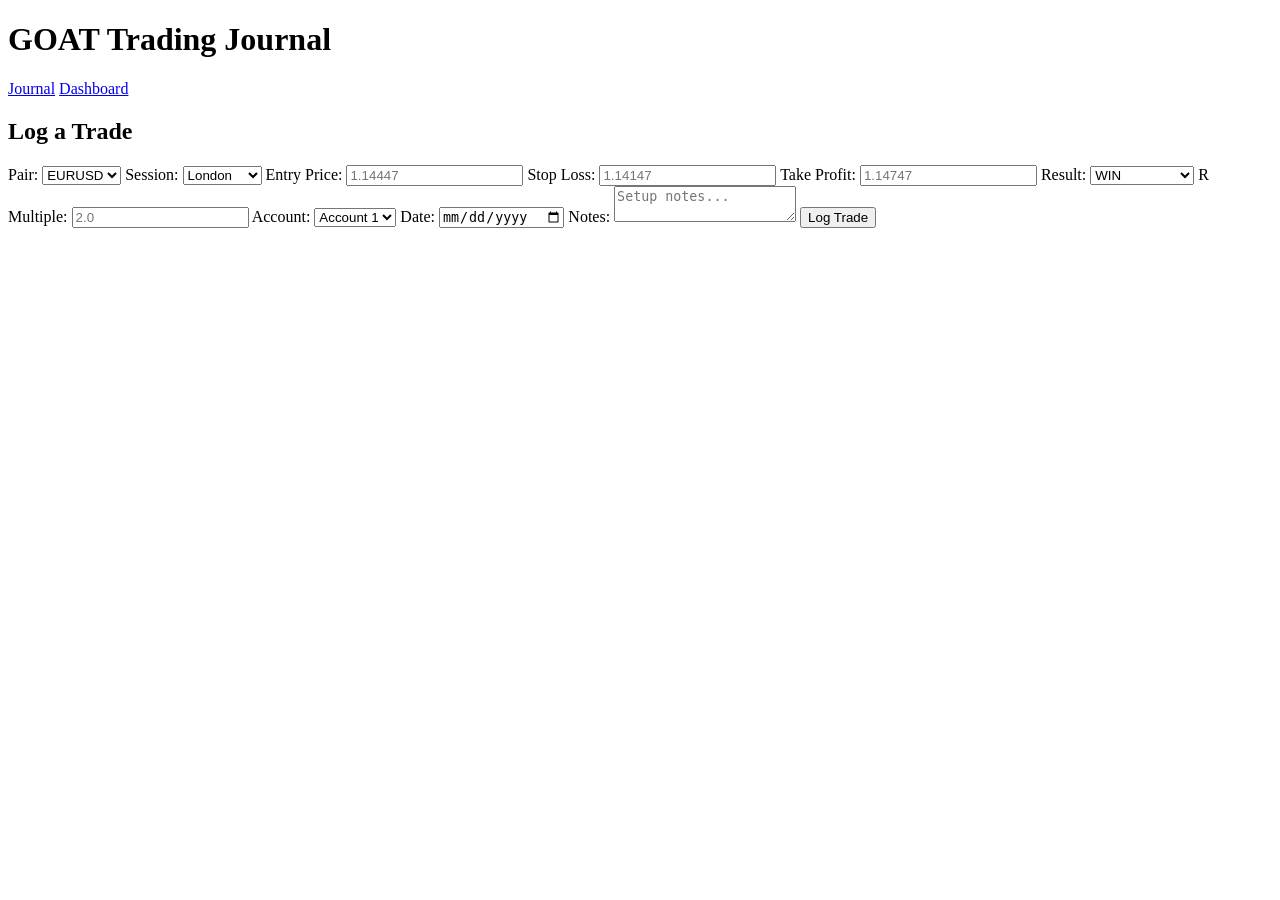
==== templates/index.html @ f4d1a102 "Session 5: Frontend complete - journal form and dashboard working" ====
<!DOCTYPE html>
<html lang="en">
<head>
    <!--character encoding - supports all characters  -->
    <meta charset="UTF-8">

    <!-- Makes the page look good on mobile screens -->
     <meta name="viewport" content="width=device-width, initial-scale=1.0">

    <!-- The title that appears on the browser tab -->
    <title>GOAT Trading Journal</title>
    
    <!-- Link to CSS styling — we will create this file next -->
    <link rel="stylesheet" href="/static/style.css">
</head>
<body>

    <!-- Main heading -->
    <h1>GOAT Trading Journal</h1>
    
    <!-- Navigation links -->
    <nav>
        <a href="/">Journal</a>
        <a href="/dashboard">Dashboard</a>
    </nav>

    <!-- Trade logging form -->
    <h2>Log a Trade</h2>
    <form id="tradeForm">
    
        <!-- Pair selection -->
        <label>Pair:</label>
        <select name="pair" id="pair">
            <option value="EURUSD">EURUSD</option>
            <option value="GBPUSD">GBPUSD</option>
        </select>

        <!-- Session selection -->
        <label>Session:</label>
        <select name="session" id="session">
            <option value="London">London</option>
            <option value="New York">New York</option>
        </select>

        <!-- Entry price -->
        <label>Entry Price:</label>
        <input type="number" step="0.00001" id="entry" placeholder="1.14447">

        <!-- Stop Loss -->
        <label>Stop Loss:</label>
        <input type="number" step="0.00001" id="stop_loss" placeholder="1.14147">

        <!-- Take Profit -->
        <label>Take Profit:</label>
        <input type="number" step="0.00001" id="take_profit" placeholder="1.14747">

        <!-- Result selection -->
        <label>Result:</label>
        <select name="result" id="result">
            <option value="WIN">WIN</option>
            <option value="LOSS">LOSS</option>
            <option value="BREAKEVEN">BREAKEVEN</option>
        </select>

        <!-- R Multiple -->
        <label>R Multiple:</label>
        <input type="number" step="0.1" id="r_multiple" placeholder="2.0">

        <!-- Account selection -->
        <label>Account:</label>
        <select name="account" id="account">
            <option value="Account 1">Account 1</option>
            <option value="Account 2">Account 2</option>
        </select>

        <!-- Date -->
        <label>Date:</label>
        <input type="date" id="date">

        <!-- Notes -->
        <label>Notes:</label>
        <textarea id="notes" placeholder="Setup notes..."></textarea>

        <!-- Submit button -->
        <button type="button" onclick="submitTrade()">Log Trade</button>
        
    </form>

    <!-- Message area — shows success or error after submitting -->
    <p id="message"></p>

    <!-- JavaScript to handle form submission -->
    <script>
        function submitTrade() {
            // Collect all form values into an object
            const trade = {
                pair: document.getElementById('pair').value,
                session: document.getElementById('session').value,
                entry: parseFloat(document.getElementById('entry').value),
                stop_loss: parseFloat(document.getElementById('stop_loss').value),
                take_profit: parseFloat(document.getElementById('take_profit').value),
                result: document.getElementById('result').value,
                r_multiple: parseFloat(document.getElementById('r_multiple').value),
                account: document.getElementById('account').value,
                date: document.getElementById('date').value,
                notes: document.getElementById('notes').value
            };

            // Send the trade data to our Flask API using fetch
            fetch('/trades', {
                method: 'POST',
                headers: { 'Content-Type': 'application/json' },
                body: JSON.stringify(trade)
            })
            .then(response => response.json())
            .then(data => {
                // Show success message
                document.getElementById('message').innerText = 'Trade logged successfully!';
            })
            .catch(error => {
                // Show error message
                document.getElementById('message').innerText = 'Error logging trade.';
            });
        }
    </script>

</body>
</html>
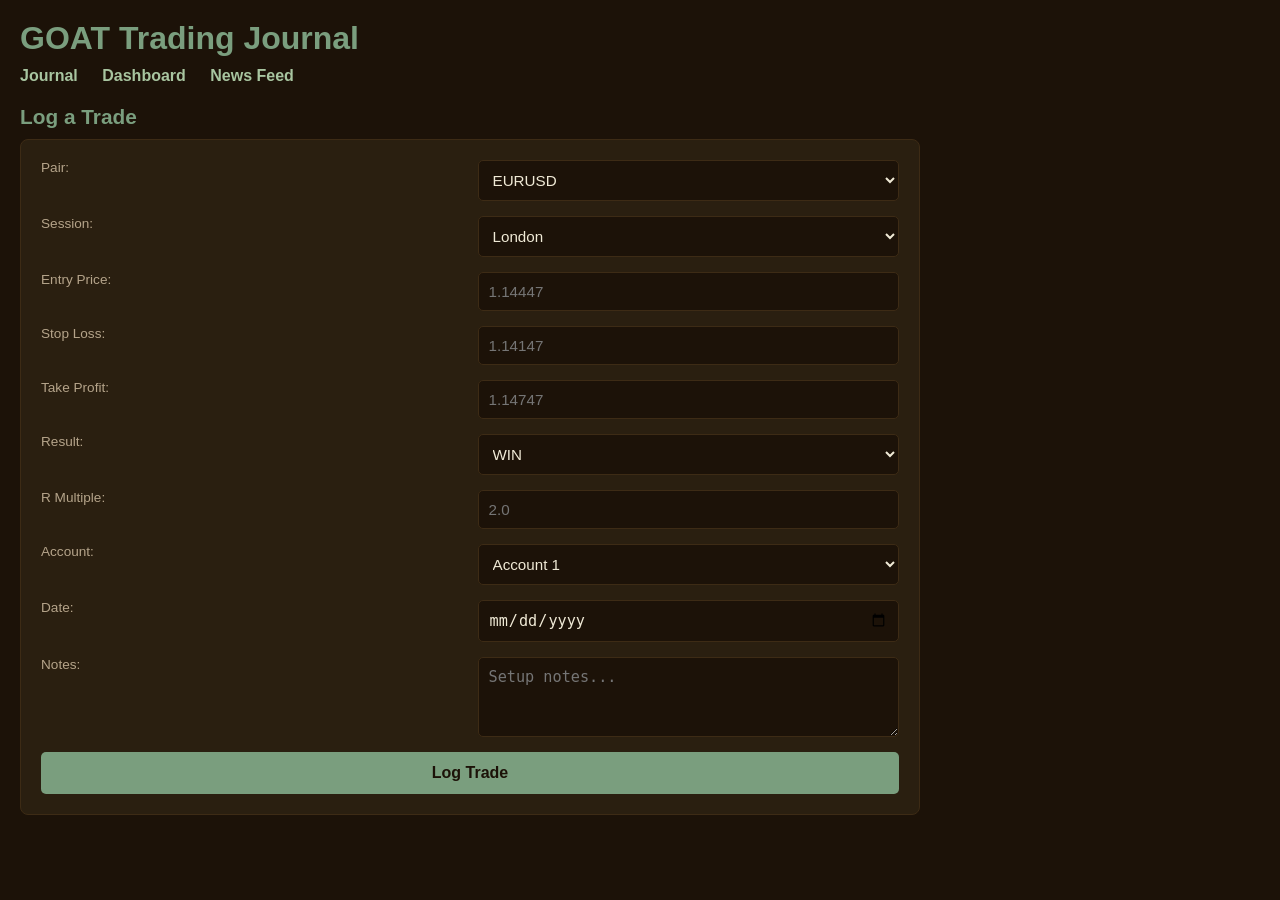
==== commit 12ff7c72: "Session 9: Docker containerization complete, nav updated" ====
--- a/templates/index.html
+++ b/templates/index.html
@@ -19,10 +19,11 @@
     <h1>GOAT Trading Journal</h1>
     
     <!-- Navigation links -->
-    <nav>
-        <a href="/">Journal</a>
-        <a href="/dashboard">Dashboard</a>
-    </nav>
+<nav>
+    <a href="/">Journal</a>
+    <a href="/dashboard">Dashboard</a>
+    <a href="/news">News Feed</a>
+</nav>
 
     <!-- Trade logging form -->
     <h2>Log a Trade</h2>
--- a/static/style.css
+++ b/static/style.css
@@ -0,0 +1,158 @@
+/* ── Global Reset & Base Styles ── */
+* {
+    margin: 0;
+    padding: 0;
+    box-sizing: border-box;
+}
+
+body {
+    font-family: 'Segoe UI', Tahoma, Geneva, Verdana, sans-serif;
+    background-color: #1c1208;
+    color: #f0ead6;
+    padding: 20px;
+}
+
+/* ── Headings ── */
+h1 {
+    color: #7a9e7e;
+    font-size: 2rem;
+    margin-bottom: 10px;
+}
+
+h2 {
+    color: #7a9e7e;
+    font-size: 1.3rem;
+    margin: 20px 0 10px 0;
+}
+
+/* ── Navigation ── */
+nav {
+    margin-bottom: 20px;
+}
+
+nav a {
+    color: #a8c5a0;
+    text-decoration: none;
+    margin-right: 20px;
+    font-weight: bold;
+    font-size: 1rem;
+}
+
+nav a:hover {
+    color: #f0ead6;
+    text-decoration: underline;
+}
+
+/* ── Form Styles ── */
+form {
+    background-color: #2a1f10;
+    padding: 20px;
+    border-radius: 8px;
+    max-width: 900px;
+    display: grid;
+    grid-template-columns: 1fr 1fr;
+    gap: 15px;
+    border: 1px solid #3d2b15;
+}
+
+label {
+    display: block;
+    color: #b5a48a;
+    font-size: 0.85rem;
+    margin-bottom: 4px;
+}
+
+input, select, textarea {
+    width: 100%;
+    padding: 10px;
+    background-color: #1c1208;
+    border: 1px solid #3d2b15;
+    border-radius: 5px;
+    color: #f0ead6;
+    font-size: 0.95rem;
+}
+
+input:focus, select:focus, textarea:focus {
+    outline: none;
+    border-color: #7a9e7e;
+}
+
+textarea {
+    resize: vertical;
+    min-height: 80px;
+}
+
+/* ── Button ── */
+button {
+    grid-column: span 2;
+    background-color: #7a9e7e;
+    color: #1c1208;
+    border: none;
+    padding: 12px;
+    border-radius: 5px;
+    font-size: 1rem;
+    font-weight: bold;
+    cursor: pointer;
+}
+
+button:hover {
+    background-color: #5c7a60;
+}
+
+/* ── Message ── */
+#message {
+    margin-top: 15px;
+    color: #7a9e7e;
+    font-weight: bold;
+}
+
+/* ── Stats Section ── */
+#stats {
+    background-color: #2a1f10;
+    padding: 20px;
+    border-radius: 8px;
+    max-width: 600px;
+    margin-bottom: 20px;
+    border: 1px solid #3d2b15;
+}
+
+#stats p {
+    margin-bottom: 8px;
+    font-size: 0.95rem;
+    color: #f0ead6;
+}
+
+/* ── Trade History Table ── */
+table {
+    width: 100%;
+    border-collapse: collapse;
+    margin-top: 10px;
+    font-size: 0.85rem;
+}
+
+th {
+    background-color: #3d2b15;
+    color: #a8c5a0;
+    padding: 10px;
+    text-align: left;
+    border-bottom: 2px solid #7a9e7e;
+}
+
+td {
+    padding: 10px;
+    border-bottom: 1px solid #2a1f10;
+    color: #f0ead6;
+}
+
+tr:hover {
+    background-color: #2a1f10;
+}
+
+/* ── Subtle blue accent for links only ── */
+a {
+    color: #7a9eb5;
+}
+
+a:hover {
+    color: #f0ead6;
+}
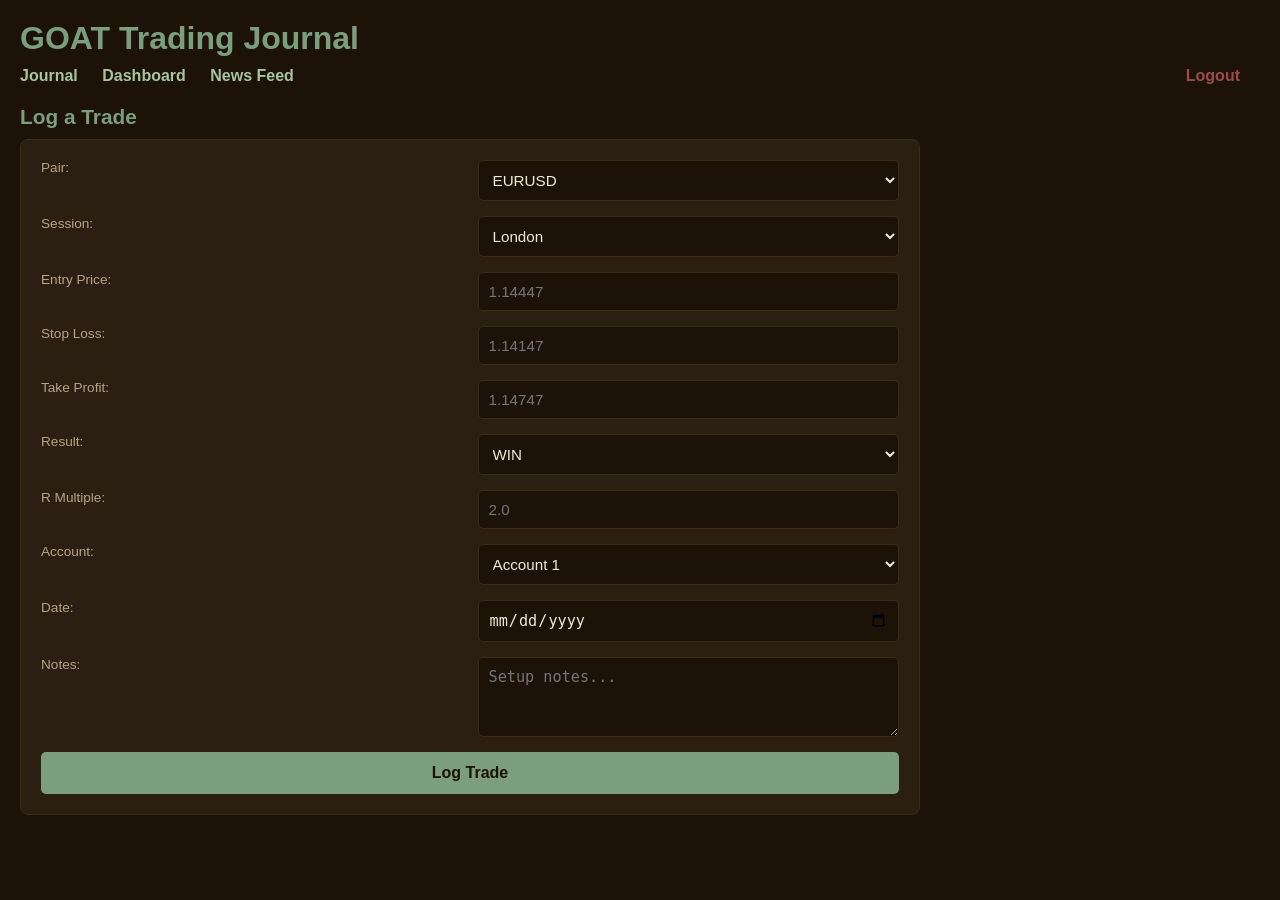
==== commit bc2602e4: "Add password protection - login required for all routes" ====
--- a/templates/index.html
+++ b/templates/index.html
@@ -23,6 +23,7 @@
     <a href="/">Journal</a>
     <a href="/dashboard">Dashboard</a>
     <a href="/news">News Feed</a>
+    <a href="/logout" style="float:right; color:#9e4a4a;">Logout</a>
 </nav>
 
     <!-- Trade logging form -->
--- a/static/style.css
+++ b/static/style.css
@@ -155,4 +155,61 @@
 
 a:hover {
     color: #f0ead6;
+}
+
+/* ── Verdict Card ── */
+.verdict-card {
+    padding: 20px;
+    border-radius: 8px;
+    margin-bottom: 20px;
+    max-width: 600px;
+}
+
+.verdict-green {
+    background-color: #1a2e1a;
+    border: 2px solid #7a9e7e;
+}
+
+.verdict-red {
+    background-color: #2e1a1a;
+    border: 2px solid #9e4a4a;
+}
+
+.verdict-orange {
+    background-color: #2e2a1a;
+    border: 2px solid #9e8a4a;
+}
+
+.verdict-card h3 {
+    font-size: 1.3rem;
+    margin-bottom: 8px;
+}
+
+/* ── News Cards ── */
+.news-card {
+    background-color: #2a1f10;
+    padding: 15px;
+    border-radius: 8px;
+    margin-bottom: 12px;
+    border: 1px solid #3d2b15;
+    max-width: 800px;
+}
+
+.news-card h3 {
+    font-size: 0.95rem;
+    margin-bottom: 5px;
+}
+
+.news-card a {
+    color: #a8c5a0;
+    text-decoration: none;
+}
+
+.news-card a:hover {
+    color: #f0ead6;
+}
+
+.news-meta {
+    font-size: 0.8rem;
+    color: #b5a48a;
 }
